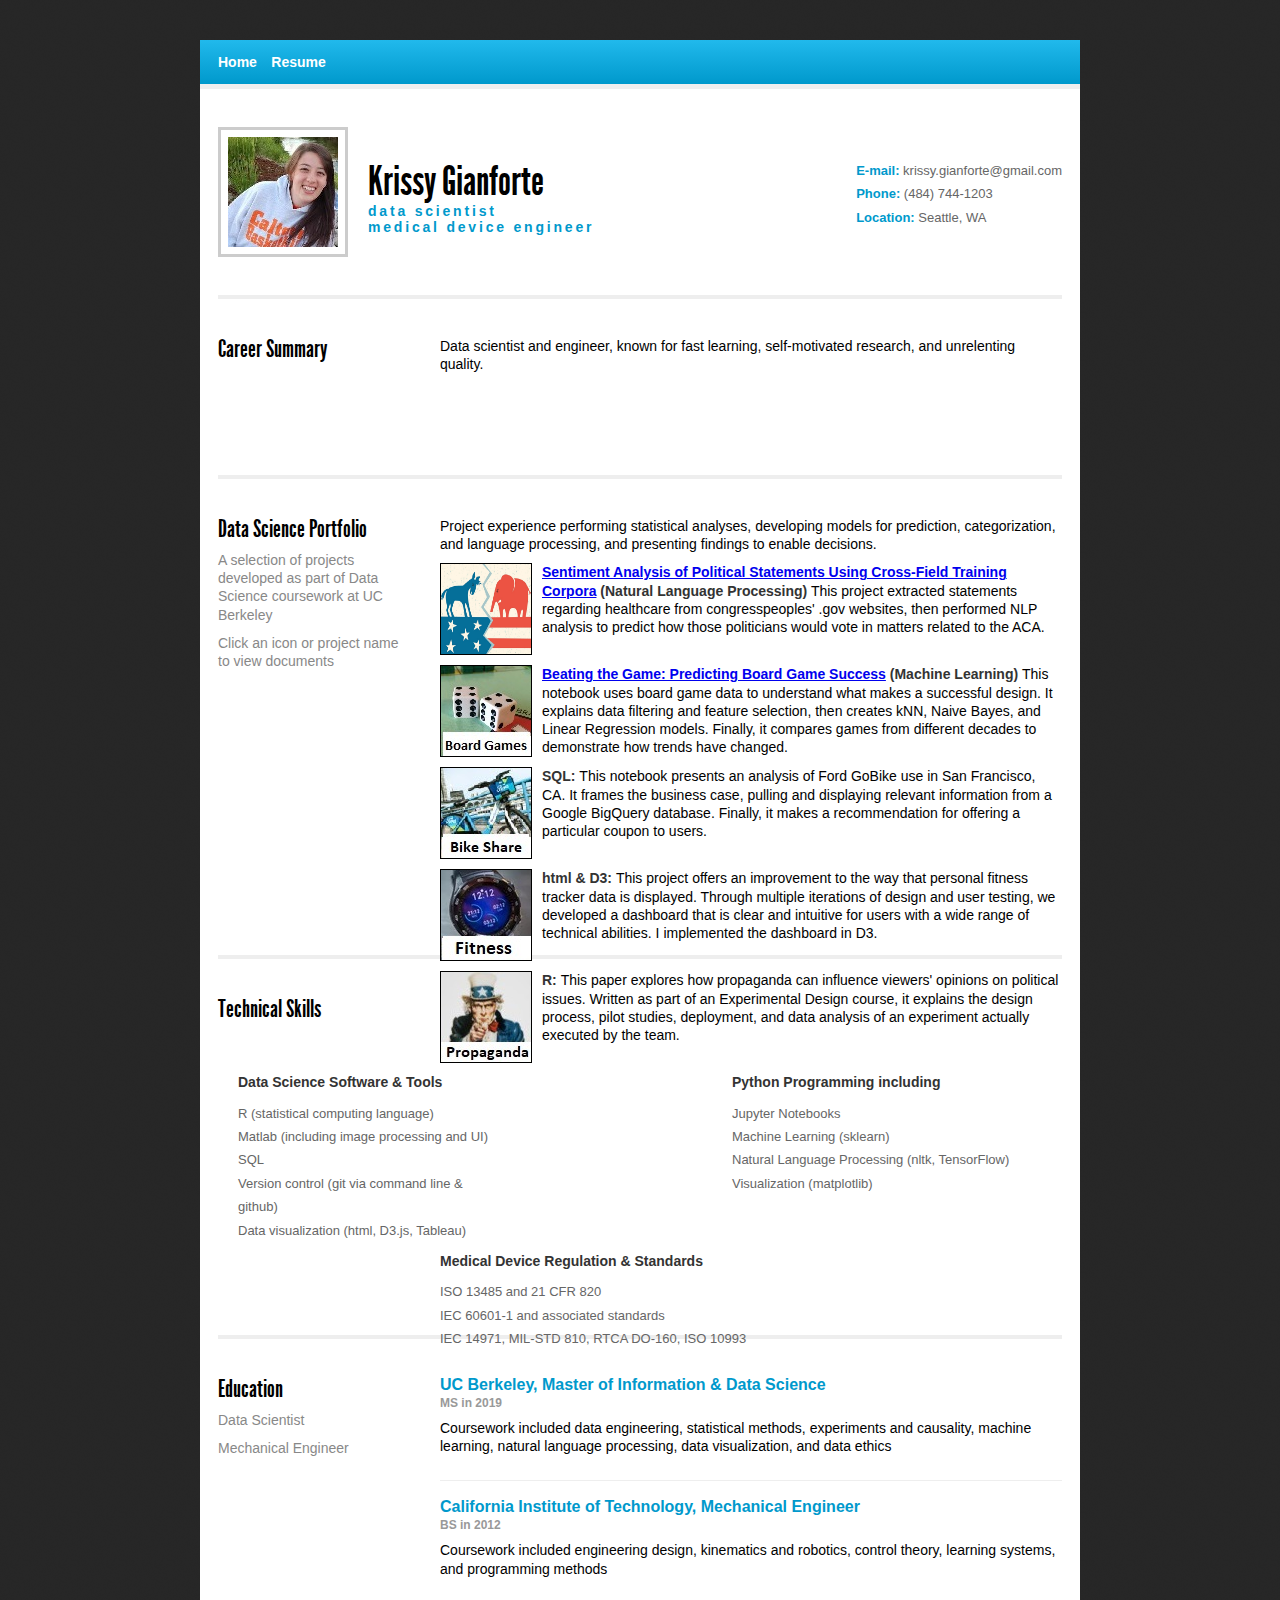
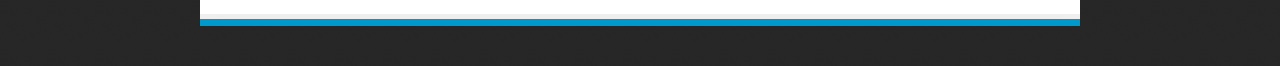
==== index.html @ 1ad449bc "updated resume and matching index doc updates" ====
<!DOCTYPE html PUBLIC "-//W3C//DTD XHTML 1.0 Strict//EN"
    "http://www.w3.org/TR/xhtml1/DTD/xhtml1-strict.dtd">

<html xmlns="http://www.w3.org/1999/xhtml">
<head>
  <meta http-equiv="Content-Type" content="text/html; charset=utf-8" />
  <title>Krissy Gianforte</title>
  <link rel="stylesheet" type="text/css" href="css/reset.css" />
  <link rel="stylesheet" type="text/css" href="css/main.css" />
  <link rel="stylesheet" href="css/stylesheet.css" type="text/css" charset="utf-8" />
  <link rel="stylesheet" href="css/progressbar.css" type="text/css" />
  <link rel="stylesheet" href="css/print.css" type="text/css" media="print" />
  <link rel="shortcut icon" type="image/x-icon" href="favicon.ico" />
</head>

<body>
    <div id="container">
      <div id="header">
        <ul>
          <li><a href="index.html">Home</a></li>

          <li><a href="docs/Gianforte_Resume.pdf">Resume</a></li>
        </ul>
      </div>

      <div class="section sectiontop">
        <img src="img/headshot.jpg" id="profilepicture" width="110" height="110"
        alt="profile_picture" />

        <h1>Krissy Gianforte</h1>

        <h2>data scientist</h2>
        <h2>medical device engineer</h2>

        <ul>
          <li><span>E-mail:</span> krissy.gianforte@gmail.com</li>

          <li><span>Phone:</span> (484) 744-1203</li>

          <li><span>Location:</span> Seattle, WA</li>
        </ul>
      </div>

      <div class="section personal">
        <div class="left">
          <h3>Career Summary</h3>
        </div>

        <div class="right">
          <p><i>Data scientist and engineer, known for fast learning, self-motivated research,
            and unrelenting quality.</i></p>
        </div>
      </div>




      <div class="section gallery">
        <div class="left">
          <h3>Data Science Portfolio</h3>
          <p>A selection of projects developed as part of
            Data Science coursework at UC Berkeley</p>
          <p>Click an icon or project name to view documents</p>
        </div>


        <div class="right">
          <p><i>Project experience performing statistical analyses, developing models for prediction, categorization,
            and language processing, and presenting findings to enable decisions.</i></p>
        </div>


        <div class="right">
          <a href="docs/political_sentiment/"><img src="img/political_sent.jpg" width="90" height="90" alt="image" /></a>
          <p>
            <span><a href="docs/political_sentiment/">Sentiment Analysis of Political Statements
              Using Cross-Field Training Corpora</a> (Natural Language Processing)</span> This project extracted
            statements regarding healthcare from congresspeoples' .gov websites, then performed NLP analysis to
            predict how those politicians would vote in matters related to the ACA.
          </p>
        </div>
        <div class="right">
          <a href="docs/Gianforte_BoardGameML.pdf"><img src="img/boardgame_slides.jpg" width="90" height="90" alt="image" /></a>
          <p>
            <span><a href="docs/Gianforte_BoardGameML">Beating the Game: Predicting Board Game Success</a> (Machine Learning)
              </span>This notebook uses board game data to understand what
            makes a successful design. It explains data filtering and feature selection, then creates
            kNN, Naive Bayes, and Linear Regression models. Finally, it compares games from different decades
            to demonstrate how trends have changed.
          </p>
        </div>
        <div class="right">
          <a href="docs/Gianforte_GoBikeAnalysis.pdf"><img src="img/gobike_notebook.jpg" width="90" height="90" alt="image" /></a>
          <p>
            <span>SQL: </span>This notebook presents an analysis of Ford GoBike use in San Francisco, CA. It frames
            the business case, pulling and displaying relevant information from a Google BigQuery database. Finally,
            it makes a recommendation for offering a particular coupon to users.
          </p>
        </div>
        <div class="right">
          <a href="FitnessDashboard/"><img src="img/fitness_dashboard.jpg" width="90" height="90" alt="image" /></a>
          <p>
            <span>html &amp D3: </span>This project offers an improvement to the way that personal fitness tracker data
            is displayed. Through multiple iterations of design and user testing, we developed a dashboard
            that is clear and intuitive for users with a wide range of technical abilities. I implemented the
            dashboard in D3.
          </p>
        </div>
        <div class="right">
          <a href="docs/Gianforte_PropagandaExperiment.pdf"><img src="img/propaganda_paper.jpg" width="90" height="90" alt="image" /></a>
          <p>
            <span>R: </span>This paper explores how propaganda can influence viewers' opinions on political issues.
            Written as part of an Experimental Design course, it explains the design process, pilot studies, deployment,
            and data analysis of an experiment actually executed by the team.
          </p>
        </div>

      </div>



      <div class="section technical">
        <div class="left">
          <h3>Technical Skills</h3>
        </div>

          <div class="right_left">
            <p><span>Data Science Software &amp Tools</span></p>

            <p>
              <ul>
                <li>R (statistical computing language)</li>
                <li>Matlab (including image processing and UI)</li>
                <li>SQL</li>
                <li>Version control (git via command line &amp github)</li>
                <li>Data visualization (html, D3.js, Tableau)</li>
              </ul>
            </p>
          </div>


          <div class="right_right">
            <p><span>Python Programming including</span></p>

            <p>
              <ul>
                <li>Jupyter Notebooks</li>
                <li>Machine Learning (sklearn)</li>
                <li>Natural Language Processing (nltk, TensorFlow)</li>
                <li>Visualization (matplotlib)</li>
              </ul>
            </p>
          </div>

          <div class="right">
            <p><span>Medical Device Regulation &amp Standards</span></p>

            <p>
              <ul>
                <li>ISO 13485 and 21 CFR 820</li>
                <li>IEC 60601-1 and associated standards</li>
                <li>IEC 14971, MIL-STD 810, RTCA DO-160, ISO 10993</li>
              </ul>
            </p>
          </div>
        </div>




      <div class="section education">
        <div class="left">
          <h3>Education</h3>

          <p>Data Scientist</p>
          <p>Mechanical Engineer</p>
        </div>

        <div class="right">
          <div class="row selection_education">
            <h4>UC Berkeley, Master of Information &amp Data Science</h4>

            <h5>MS in 2019</h5>

            <p>Coursework included data engineering, statistical methods, experiments
              and causality, machine learning, natural language processing,
              data visualization, and data ethics</p>
          </div>

          <div class="row">
            <h4>California Institute of Technology, Mechanical Engineer</h4>

            <h5>BS in 2012</h5>

            <p>Coursework included engineering design, kinematics and robotics,
              control theory, learning systems, and programming methods</p>
          </div>
        </div>
      </div>

      </div>

</body>
</html>
---- css/main.css ----
@charset "utf-8";
/* CSS Document */

body {
	background: url(../img/bodyBack.png);
}

#container {
	background: #fff;
	margin: 40px auto;
	width: 880px;
	font-family: "Trebuchet MS", arial;
	box-shadow: 0 0 30px rgba(0,0,0,0.4);
	-moz-box-shadow: 0 0 30px rgba(0,0,0,0.4);
	-webkit-box-shadow: 0 0 30px rgba(0,0,0,0.4);
	border-bottom: 7px solid #0099CC;
	box-shadow: 0 -5px 0 #efefef inset;
	-moz-box-shadow: 0 -5px 0 #efefef inset;
	-webkit-box-shadow: 0 -5px 0 #efefef inset;
}

/*----------Header------------*/

#header {
	background: #0099CC;
	border-bottom: 5px solid #efefef;
	color: #fff;
	height: 30px;
	padding: 14px 18px 0 18px;
	background: -webkit-gradient(linear, left top, left bottom, from(#21b9ec), to(#0099CC));
	background: -moz-linear-gradient(top,  #21b9ec,  #0099CC);
	filter: progid:DXImageTransform.Microsoft.gradient(startColorstr='#21b9ec', endColorstr='#0099CC');
}

#header ul li {
	display: inline;
	text-decoration: none;
	margin-right: 10px;
}

#header ul li a {
	color: #fff;
	text-decoration: none;
	font-weight: bold;
	font-size: 14px;
}

#header ul li a:hover {
	color: #FFFF33;
}

#header img {
	float: right;
	margin-left: 8px;
	margin-top: -20px;
}

/*----------Section------------*/

.section {
	border-bottom: 4px solid #eeeeee;
	padding: 38px 0 38px;
	margin: 0 18px;
}

.section img {
	float: left;
	background: #fff;
	border: 3px solid #cccccc;
}

.section img#profilepicture {
	padding: 7px;
}

.section h1 {
	font-family: 'LeagueGothicRegular', serif;
	font-size: 40px;
	color: #000;
	letter-spacing: 0;
	margin-top: 35px;
	margin-left: 150px;
}

.section h2 {
	font-family:Arial, Helvetica, sans-serif;
	margin-top: 2px;
	margin-left: 150px;
	color: #0099CC;
	font-weight: bold;
	font-size: 14px;
	letter-spacing: 0.2em;
}

.section ul {
	font-family:Arial, Helvetica, sans-serif;
	font-size: 13px;
	line-height: 1.8em;
	// float: right;
	// margin-top: -75px;
	color: #666;
}

.section ul span {
	color: #0099CC;
	font-weight: bold;
	font-size: 13px;
}

.section ul a {
	color: #666;
	text-decoration: none;
}

.section ul a:hover {
	color: #444;
}

.section .left {
	width: 202px;
	float: left;
}

.section .left p {
	font-size: 14px;
	padding-right: 20px;
	margin-top: 10px;
	color: #888;
}

.section .left h3 {
	font-family: 'LeagueGothicRegular', serif;
	font-size: 24px;
	color: #000;
}

.section  .right {
	float: right;
	width: 622px;
}

.section .right span {
  font-weight: bold;
	color: #333;
}

.section p {
	font-family: Arial, Helvetica, sans-serif;
	font-size: 14px;
	margin-bottom: 10px;
	line-height: 1.3em;
}

.section h4 {
	font-family:Arial, Helvetica, sans-serif;
	color: #0099CC;
	font-weight: bold;
	font-size: 14px;
	margin-bottom: 8px;
}

/*----------Section Top------------*/

.sectiontop {
	height: 120px;
	padding: 38px 0 48px;
}

.sectiontop ul {
	font-family:Arial, Helvetica, sans-serif;
	font-size: 13px;
	line-height: 1.8em;
	float: right;
	margin-top: -75px;
	color: #666;
}

.section ul span {
	color: #0099CC;
	font-weight: bold;
	font-size: 13px;
}


/*----------Personal------------*/

.personal {
	height: 100px;
}


/*----------Education------------*/

.education {
	height: 200px;
}

.selection_education {
	border-bottom: 1px solid #eeeeee;
}

.row {
	padding-bottom: 15px;
	margin-bottom: 18px;
	position: relative;
}

.row h4 {
	font-family:Arial, Helvetica, sans-serif;
	color: #0099CC;
	font-weight: bold;
	font-size: 16px;
	margin-bottom: 4px;
}

.row h5 {
	font-family:Arial, Helvetica, sans-serif;
	color: #999;
	font-weight: bold;
	font-size: 12px;
	margin-bottom: 10px;
}

.row a {
	text-decoration: none;
	color: #fff;
	padding: 7px 8px;
	background: #666;
	font-size: 13px;
	position: absolute;
	top: 0;
	right: 0;
	cursor: default;
}

/*----------Technical------------*/

.technical {
	height: 300px;
}

.technical h4 {
	color: #000;
	font-size: 12px;
}

.right_right {
	width: 330px;
	float: right;
}

.right_right span {
	font-weight: bold;
	color: #333;
}

.right_left {
	width: 250px;
	float: left;
  padding-left: 20px;
}

.right_left span {
	font-weight: bold;
	color: #333;
}

/*----------Gallery------------*/

.gallery {
	height: 400px;
}

.gallery img {
	border: 1px solid #000000;
	margin: 0 10px 10px 0;
}
---- css/stylesheet.css ----
/* Generated by Font Squirrel (http://www.fontsquirrel.com) on January 12, 2012 09:22:56 AM America/New_York */



@font-face {
    font-family: 'LeagueGothicRegular';
    src: url('../fonts/League_Gothic-webfont.eot');
    src: url('../fonts/League_Gothic-webfont.eot?#iefix') format('embedded-opentype'),
         url('../fonts/League_Gothic-webfont.woff') format('woff'),
         url('../fonts/League_Gothic-webfont.ttf') format('truetype'),
         url('../fonts/League_Gothic-webfont.svg#LeagueGothicRegular') format('svg');
    font-weight: normal;
    font-style: normal;

}
---- css/progressbar.css ----
@charset "utf-8";
.progress-bar {
background-color:#111;
height:16px;
width:320px;
margin:0 0 20px;
}

.progress-bar span {
display:inline-block;
height:100%;
background-color:#F60;
border-right:1px solid rgba(255,255,255,0.1);
box-shadow:0 0 20px rgba(0,0,0,0.2) inset;
-moz-box-shadow:0 0 20px rgba(0,0,0,0.2) inset;
-webkit-box-shadow:0 0 20px rgba(0,0,0,0.2) inset;
}

.green span {
background-color:#6C3;
}

.orange span {
background-color:#F60;
}

.red span {
background-color:red;
}
---- css/print.css ----
#header {
	display: none;
}

#container { 
	border: none;
	box-shadow: none;
	margin-top: 0;
}

.contact {
	display: none;
}

.technical .right_right {
	display: none;
}

.technical .right_left {
	width: 602px;
}

a,p,h1,h2,h3,h4,h5 {
	font-family: Arial, Helvetica, sans-serif;
}

h1,h2,h3,h4,h5 {
	font-family: Arial, Helvetica, sans-serif;
	letter-spacing: 0;
}
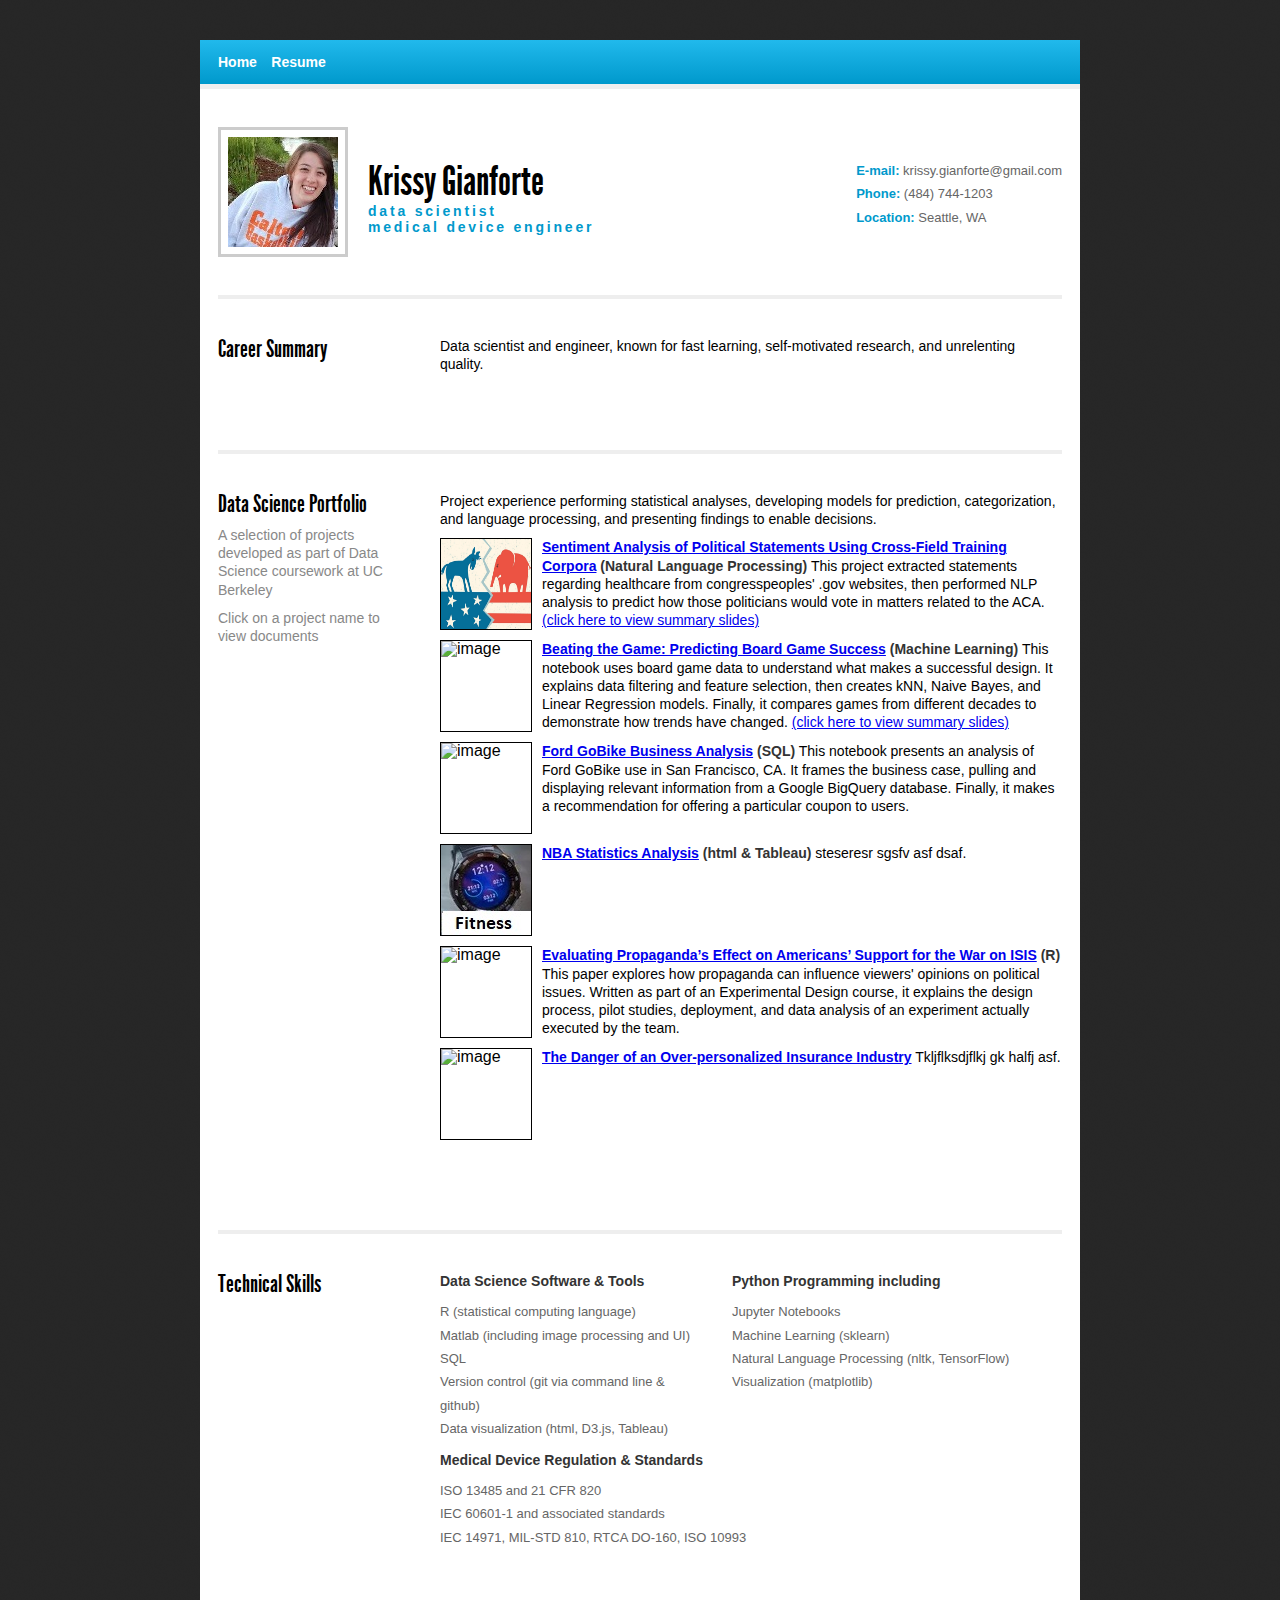
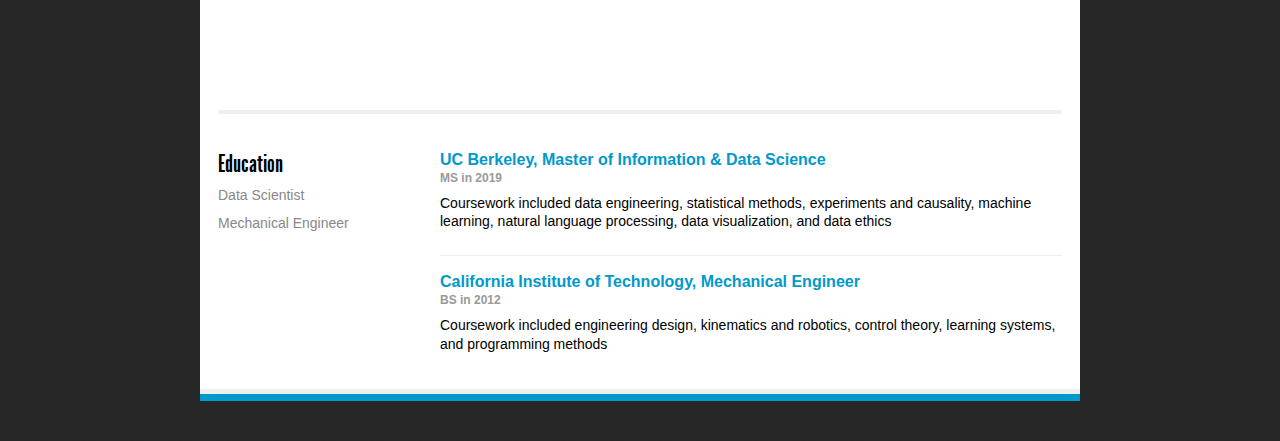
==== commit d8f052f6: "added more portfolio entries" ====
--- a/index.html
+++ b/index.html
@@ -60,7 +60,7 @@
           <h3>Data Science Portfolio</h3>
           <p>A selection of projects developed as part of
             Data Science coursework at UC Berkeley</p>
-          <p>Click an icon or project name to view documents</p>
+          <p>Click on a project name to view documents</p>
         </div>
 
 
@@ -71,47 +71,58 @@
 
 
         <div class="right">
-          <a href="docs/political_sentiment/"><img src="img/political_sent.jpg" width="90" height="90" alt="image" /></a>
-          <p>
-            <span><a href="docs/political_sentiment/">Sentiment Analysis of Political Statements
+          <img src="img/political_sent.jpg" width="90" height="90" alt="image" />
+          <p>
+            <span><a href="docs/Gianforte_PoliticalNLP-paper.pdf">Sentiment Analysis of Political Statements
               Using Cross-Field Training Corpora</a> (Natural Language Processing)</span> This project extracted
             statements regarding healthcare from congresspeoples' .gov websites, then performed NLP analysis to
             predict how those politicians would vote in matters related to the ACA.
-          </p>
-        </div>
-        <div class="right">
-          <a href="docs/Gianforte_BoardGameML.pdf"><img src="img/boardgame_slides.jpg" width="90" height="90" alt="image" /></a>
-          <p>
-            <span><a href="docs/Gianforte_BoardGameML">Beating the Game: Predicting Board Game Success</a> (Machine Learning)
+            <a href="docs/Gianforte_PoliticalNLP-slides.pdf">(click here to view summary slides)</a>
+          </p>
+        </div>
+        <div class="right">
+          <img src="img/boardgame.jpg" width="90" height="90" alt="image" />
+          <p>
+            <span><a href="docs/Gianforte_BoardGameML-notebook">Beating the Game: Predicting Board Game Success</a> (Machine Learning)
               </span>This notebook uses board game data to understand what
             makes a successful design. It explains data filtering and feature selection, then creates
             kNN, Naive Bayes, and Linear Regression models. Finally, it compares games from different decades
             to demonstrate how trends have changed.
-          </p>
-        </div>
-        <div class="right">
-          <a href="docs/Gianforte_GoBikeAnalysis.pdf"><img src="img/gobike_notebook.jpg" width="90" height="90" alt="image" /></a>
-          <p>
-            <span>SQL: </span>This notebook presents an analysis of Ford GoBike use in San Francisco, CA. It frames
+            <a href="docs/Gianforte_BoadGameML.pdf">(click here to view summary slides)</a>
+          </p>
+        </div>
+        <div class="right">
+          <img src="img/gobike.jpg" width="90" height="90" alt="image" />
+          <p>
+            <span><a href="docs/Gianforte_GoBikeAnalysis.pdf">Ford GoBike Business Analysis</a> (SQL)</span>
+            This notebook presents an analysis of Ford GoBike use in San Francisco, CA. It frames
             the business case, pulling and displaying relevant information from a Google BigQuery database. Finally,
             it makes a recommendation for offering a particular coupon to users.
           </p>
         </div>
         <div class="right">
-          <a href="FitnessDashboard/"><img src="img/fitness_dashboard.jpg" width="90" height="90" alt="image" /></a>
-          <p>
-            <span>html &amp D3: </span>This project offers an improvement to the way that personal fitness tracker data
-            is displayed. Through multiple iterations of design and user testing, we developed a dashboard
-            that is clear and intuitive for users with a wide range of technical abilities. I implemented the
-            dashboard in D3.
-          </p>
-        </div>
-        <div class="right">
-          <a href="docs/Gianforte_PropagandaExperiment.pdf"><img src="img/propaganda_paper.jpg" width="90" height="90" alt="image" /></a>
-          <p>
-            <span>R: </span>This paper explores how propaganda can influence viewers' opinions on political issues.
+          <img src="img/fitness_dashboard.jpg" width="90" height="90" alt="image" />
+          <p>
+            <span><a href="Gianforte_NBAAnalysis.dpdf">NBA Statistics Analysis</a> (html &amp Tableau)</span>
+            steseresr sgsfv asf dsaf.
+          </p>
+        </div>
+        <div class="right">
+          <img src="img/propaganda.jpg" width="90" height="90" alt="image" />
+          <p>
+            <span><a href="docs/Gianforte_PropagandaExperiment.pdf">Evaluating Propaganda’s
+              Effect on Americans’ Support for the War on ISIS</a> (R)</span>
+            This paper explores how propaganda can influence viewers' opinions on political issues.
             Written as part of an Experimental Design course, it explains the design process, pilot studies, deployment,
             and data analysis of an experiment actually executed by the team.
+          </p>
+        </div>
+        <div class="right">
+          <img src="img/insurance.jpg" width="90" height="90" alt="image" />
+          <p>
+            <span><a href="docs/Gianforte_InsuranceEthics.pdf">The Danger of an Over-personalized
+              Insurance Industry</a></span>
+            Tkljflksdjflkj gk halfj asf.
           </p>
         </div>
 
--- a/css/main.css
+++ b/css/main.css
@@ -185,7 +185,7 @@
 /*----------Personal------------*/
 
 .personal {
-	height: 100px;
+	height: 75px;
 }
 
 
@@ -236,7 +236,7 @@
 /*----------Technical------------*/
 
 .technical {
-	height: 300px;
+	height: 400px;
 }
 
 .technical h4 {
@@ -268,7 +268,7 @@
 /*----------Gallery------------*/
 
 .gallery {
-	height: 400px;
+	height: 700px;
 }
 
 .gallery img {
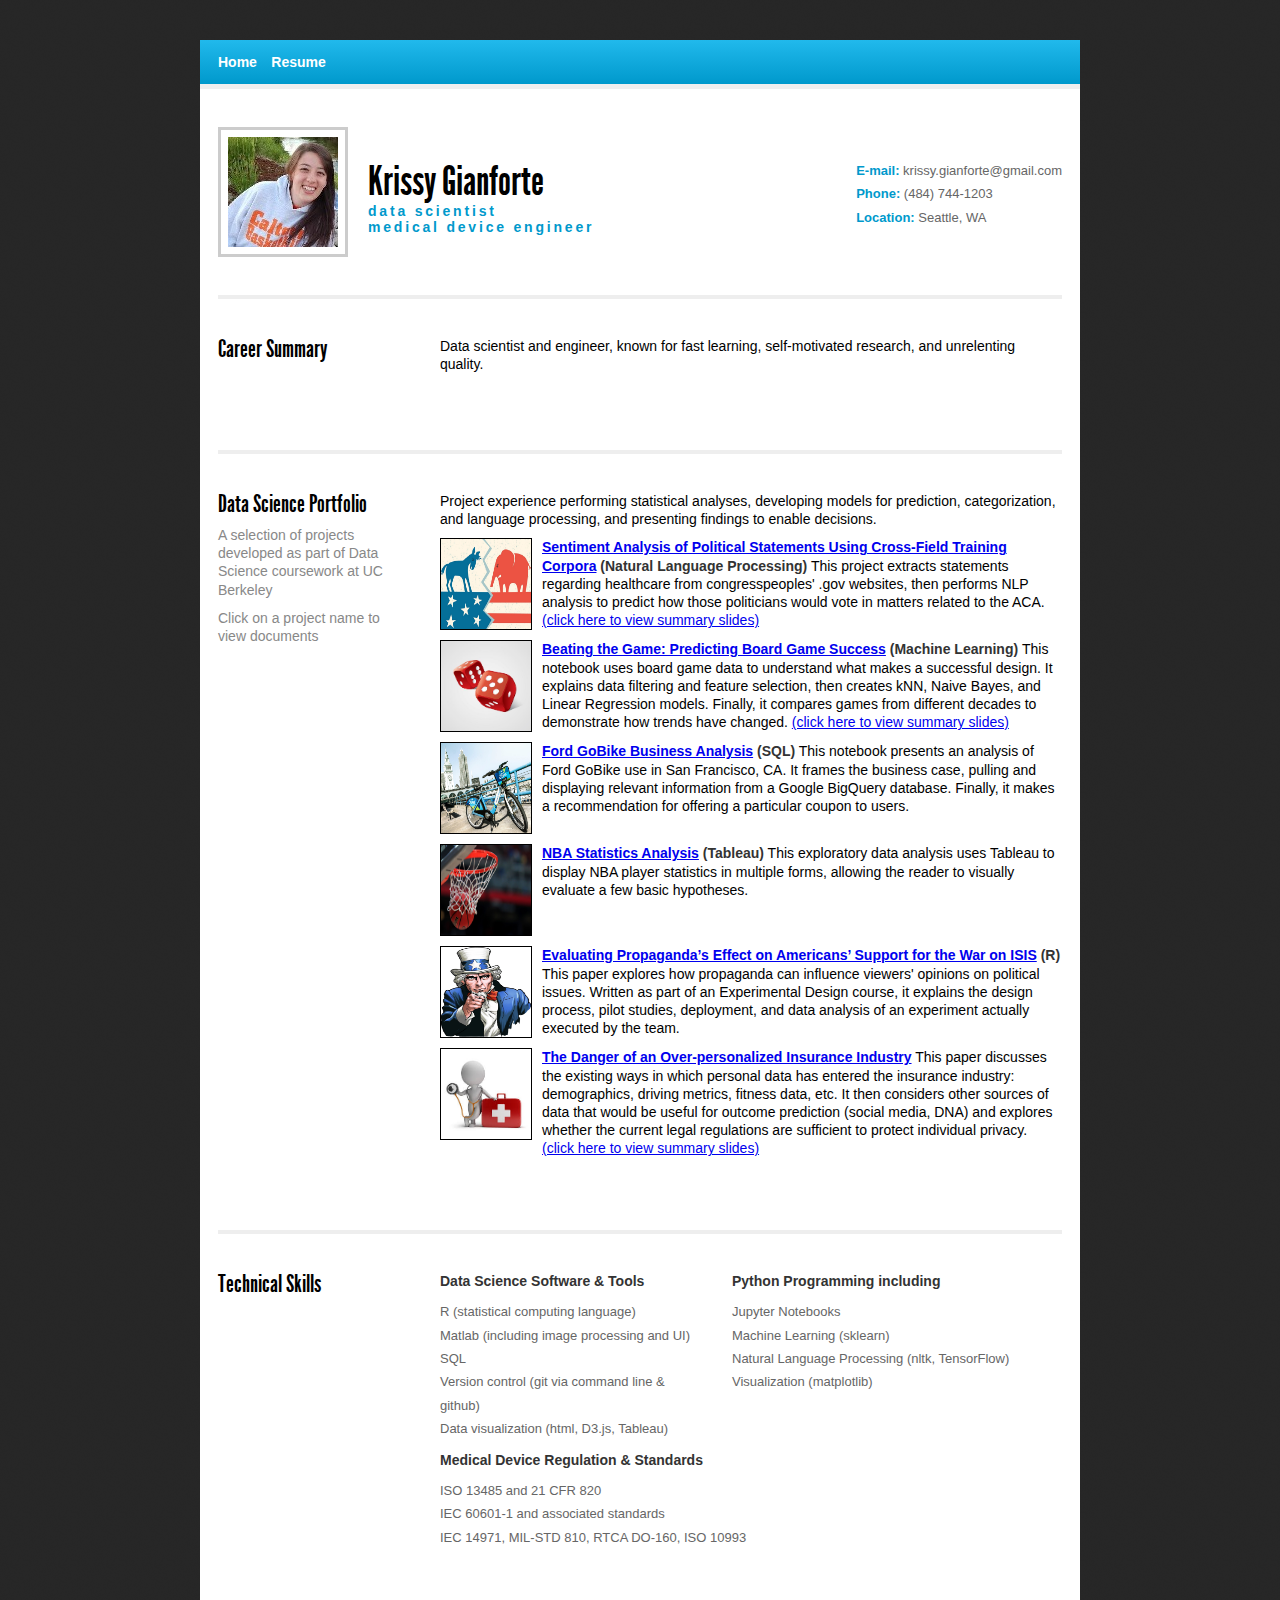
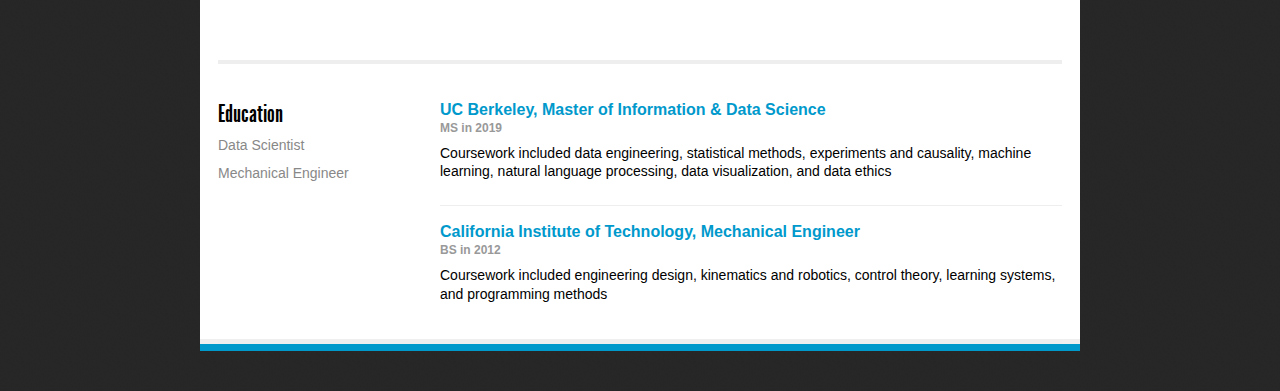
==== commit 7ea72f84: "upload of last few projects and images for all projects" ====
--- a/index.html
+++ b/index.html
@@ -74,8 +74,8 @@
           <img src="img/political_sent.jpg" width="90" height="90" alt="image" />
           <p>
             <span><a href="docs/Gianforte_PoliticalNLP-paper.pdf">Sentiment Analysis of Political Statements
-              Using Cross-Field Training Corpora</a> (Natural Language Processing)</span> This project extracted
-            statements regarding healthcare from congresspeoples' .gov websites, then performed NLP analysis to
+              Using Cross-Field Training Corpora</a> (Natural Language Processing)</span> This project extracts
+            statements regarding healthcare from congresspeoples' .gov websites, then performs NLP analysis to
             predict how those politicians would vote in matters related to the ACA.
             <a href="docs/Gianforte_PoliticalNLP-slides.pdf">(click here to view summary slides)</a>
           </p>
@@ -101,10 +101,11 @@
           </p>
         </div>
         <div class="right">
-          <img src="img/fitness_dashboard.jpg" width="90" height="90" alt="image" />
-          <p>
-            <span><a href="Gianforte_NBAAnalysis.dpdf">NBA Statistics Analysis</a> (html &amp Tableau)</span>
-            steseresr sgsfv asf dsaf.
+          <img src="img/NBA.jpg" width="90" height="90" alt="image" />
+          <p>
+            <span><a href="Gianforte_NBAAnalysis.pdf">NBA Statistics Analysis</a> (Tableau)</span>
+            This exploratory data analysis uses Tableau to display NBA player statistics in multiple forms,
+            allowing the reader to visually evaluate a few basic hypotheses.
           </p>
         </div>
         <div class="right">
@@ -122,7 +123,11 @@
           <p>
             <span><a href="docs/Gianforte_InsuranceEthics.pdf">The Danger of an Over-personalized
               Insurance Industry</a></span>
-            Tkljflksdjflkj gk halfj asf.
+            This paper discusses the existing ways in which personal data has entered the insurance industry:
+            demographics, driving metrics, fitness data, etc. It then considers other sources of data that
+            would be useful for outcome prediction (social media, DNA) and explores whether the current legal regulations
+            are sufficient to protect individual privacy.
+            <a href="docs/Gianforte_InsuranceEthics-slides.pdf">(click here to view summary slides)</a>
           </p>
         </div>
 
--- a/css/main.css
+++ b/css/main.css
@@ -236,7 +236,7 @@
 /*----------Technical------------*/
 
 .technical {
-	height: 400px;
+	height: 350px;
 }
 
 .technical h4 {
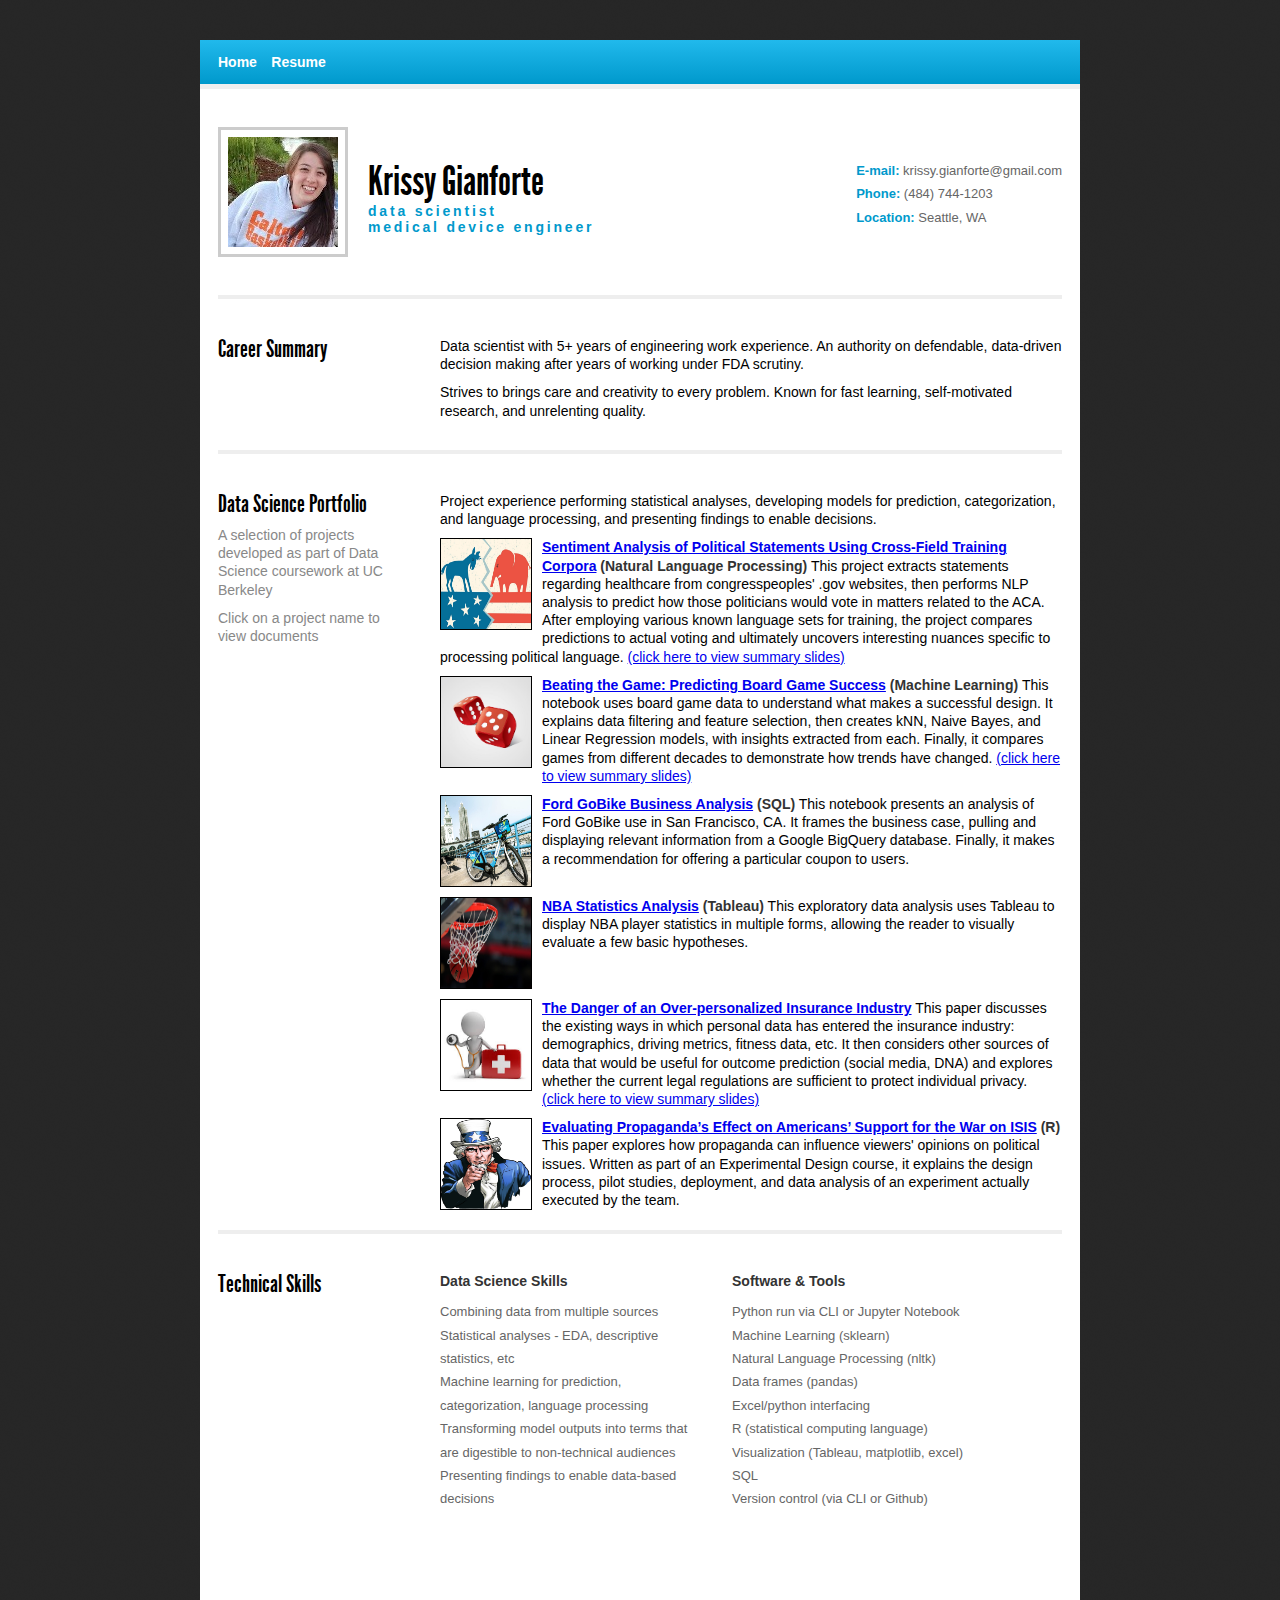
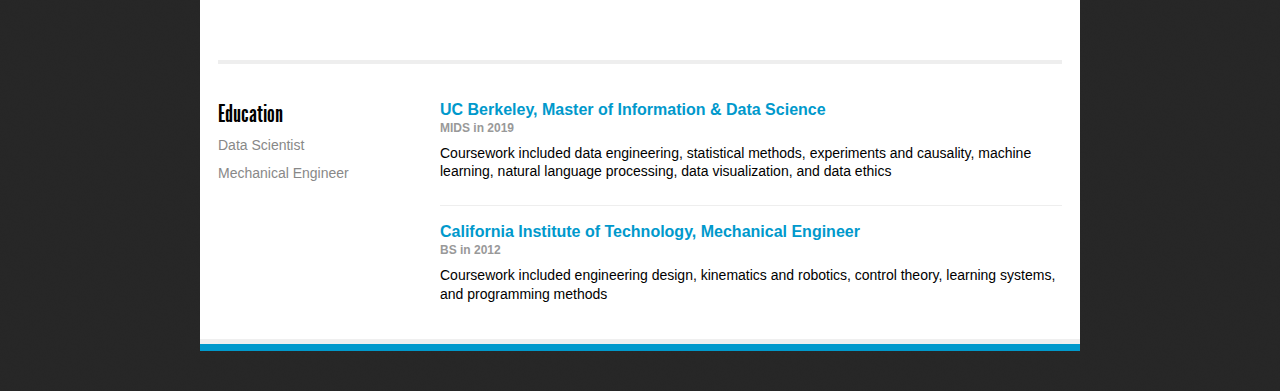
==== commit c6344804: "update to index.html to match 2022 resume updates" ====
--- a/index.html
+++ b/index.html
@@ -47,8 +47,8 @@
         </div>
 
         <div class="right">
-          <p><i>Data scientist and engineer, known for fast learning, self-motivated research,
-            and unrelenting quality.</i></p>
+          <p><i>Data scientist with 5+ years of engineering work experience. An authority on defendable, data-driven decision making after years of working under FDA scrutiny.</i><p>
+           <p><i>Strives to brings care and creativity to every problem. Known for fast learning, self-motivated research, and unrelenting quality. </i></p>
         </div>
       </div>
 
@@ -73,22 +73,25 @@
         <div class="right">
           <img src="img/political_sent.jpg" width="90" height="90" alt="image" />
           <p>
-            <span><a href="docs/Gianforte_PoliticalNLP-paper.pdf">Sentiment Analysis of Political Statements
+            <span><a href="docs/Gianforte_PoliticalNLP_paper.pdf">Sentiment Analysis of Political Statements
               Using Cross-Field Training Corpora</a> (Natural Language Processing)</span> This project extracts
             statements regarding healthcare from congresspeoples' .gov websites, then performs NLP analysis to
-            predict how those politicians would vote in matters related to the ACA.
-            <a href="docs/Gianforte_PoliticalNLP-slides.pdf">(click here to view summary slides)</a>
+            predict how those politicians would vote in matters related to the ACA. After employing various known 
+              language sets for training, the project compares predictions to actual voting and ultimately 
+              uncovers interesting nuances specific to processing political language.
+            <a href="docs/Gianforte_PoliticalNLP_slides.pdf">(click here to view summary slides)</a>
           </p>
         </div>
         <div class="right">
           <img src="img/boardgame.jpg" width="90" height="90" alt="image" />
           <p>
-            <span><a href="docs/Gianforte_BoardGameML-notebook">Beating the Game: Predicting Board Game Success</a> (Machine Learning)
+            <span><a href="docs/Gianforte_BoardGameML_notebook.pdf">Beating the Game: Predicting Board Game Success</a> (Machine Learning)
               </span>This notebook uses board game data to understand what
             makes a successful design. It explains data filtering and feature selection, then creates
-            kNN, Naive Bayes, and Linear Regression models. Finally, it compares games from different decades
+            kNN, Naive Bayes, and Linear Regression models, with insights extracted from each. 
+              Finally, it compares games from different decades
             to demonstrate how trends have changed.
-            <a href="docs/Gianforte_BoadGameML.pdf">(click here to view summary slides)</a>
+            <a href="docs/Gianforte_BoardGameML.pdf">(click here to view summary slides)</a>
           </p>
         </div>
         <div class="right">
@@ -103,19 +106,9 @@
         <div class="right">
           <img src="img/NBA.jpg" width="90" height="90" alt="image" />
           <p>
-            <span><a href="Gianforte_NBAAnalysis.pdf">NBA Statistics Analysis</a> (Tableau)</span>
+            <span><a href="docs/Gianforte_NBAAnalysis.pdf">NBA Statistics Analysis</a> (Tableau)</span>
             This exploratory data analysis uses Tableau to display NBA player statistics in multiple forms,
             allowing the reader to visually evaluate a few basic hypotheses.
-          </p>
-        </div>
-        <div class="right">
-          <img src="img/propaganda.jpg" width="90" height="90" alt="image" />
-          <p>
-            <span><a href="docs/Gianforte_PropagandaExperiment.pdf">Evaluating Propaganda’s
-              Effect on Americans’ Support for the War on ISIS</a> (R)</span>
-            This paper explores how propaganda can influence viewers' opinions on political issues.
-            Written as part of an Experimental Design course, it explains the design process, pilot studies, deployment,
-            and data analysis of an experiment actually executed by the team.
           </p>
         </div>
         <div class="right">
@@ -127,7 +120,17 @@
             demographics, driving metrics, fitness data, etc. It then considers other sources of data that
             would be useful for outcome prediction (social media, DNA) and explores whether the current legal regulations
             are sufficient to protect individual privacy.
-            <a href="docs/Gianforte_InsuranceEthics-slides.pdf">(click here to view summary slides)</a>
+            <a href="docs/Gianforte_InsuranceEthics_slides.pdf">(click here to view summary slides)</a>
+          </p>
+        </div>
+        <div class="right">
+          <img src="img/propaganda.jpg" width="90" height="90" alt="image" />
+          <p>
+            <span><a href="docs/Gianforte_PropagandaExperiment.pdf">Evaluating Propaganda’s
+              Effect on Americans’ Support for the War on ISIS</a> (R)</span>
+            This paper explores how propaganda can influence viewers' opinions on political issues.
+            Written as part of an Experimental Design course, it explains the design process, pilot studies, deployment,
+            and data analysis of an experiment actually executed by the team.
           </p>
         </div>
 
@@ -141,44 +144,37 @@
         </div>
 
           <div class="right_left">
-            <p><span>Data Science Software &amp Tools</span></p>
+            <p><span>Data Science Skills</span></p>
 
             <p>
               <ul>
-                <li>R (statistical computing language)</li>
-                <li>Matlab (including image processing and UI)</li>
-                <li>SQL</li>
-                <li>Version control (git via command line &amp github)</li>
-                <li>Data visualization (html, D3.js, Tableau)</li>
+                <li>Combining data from multiple sources</li>
+                <li>Statistical analyses - EDA, descriptive statistics, etc</li>
+                <li>Machine learning for prediction, categorization, language processing</li>
+                <li>Transforming model outputs into terms that are digestible to non-technical audiences</li>
+                <li>Presenting findings to enable data-based decisions</li>
               </ul>
             </p>
           </div>
 
 
           <div class="right_right">
-            <p><span>Python Programming including</span></p>
+            <p><span>Software &amp Tools</span></p>
 
             <p>
               <ul>
-                <li>Jupyter Notebooks</li>
+                <li>Python run via CLI or Jupyter Notebook</li>
                 <li>Machine Learning (sklearn)</li>
-                <li>Natural Language Processing (nltk, TensorFlow)</li>
-                <li>Visualization (matplotlib)</li>
+                <li>Natural Language Processing (nltk)</li>
+                <li>Data frames (pandas)</li>
+                <li>Excel/python interfacing</li>
+                <li>R (statistical computing language)</li>
+                <li>Visualization (Tableau, matplotlib, excel)</li>
+                <li>SQL</li>
+                <li>Version control (via CLI or Github)</li>
               </ul>
             </p>
           </div>
-
-          <div class="right">
-            <p><span>Medical Device Regulation &amp Standards</span></p>
-
-            <p>
-              <ul>
-                <li>ISO 13485 and 21 CFR 820</li>
-                <li>IEC 60601-1 and associated standards</li>
-                <li>IEC 14971, MIL-STD 810, RTCA DO-160, ISO 10993</li>
-              </ul>
-            </p>
-          </div>
         </div>
 
 
@@ -196,7 +192,7 @@
           <div class="row selection_education">
             <h4>UC Berkeley, Master of Information &amp Data Science</h4>
 
-            <h5>MS in 2019</h5>
+            <h5>MIDS in 2019</h5>
 
             <p>Coursework included data engineering, statistical methods, experiments
               and causality, machine learning, natural language processing,
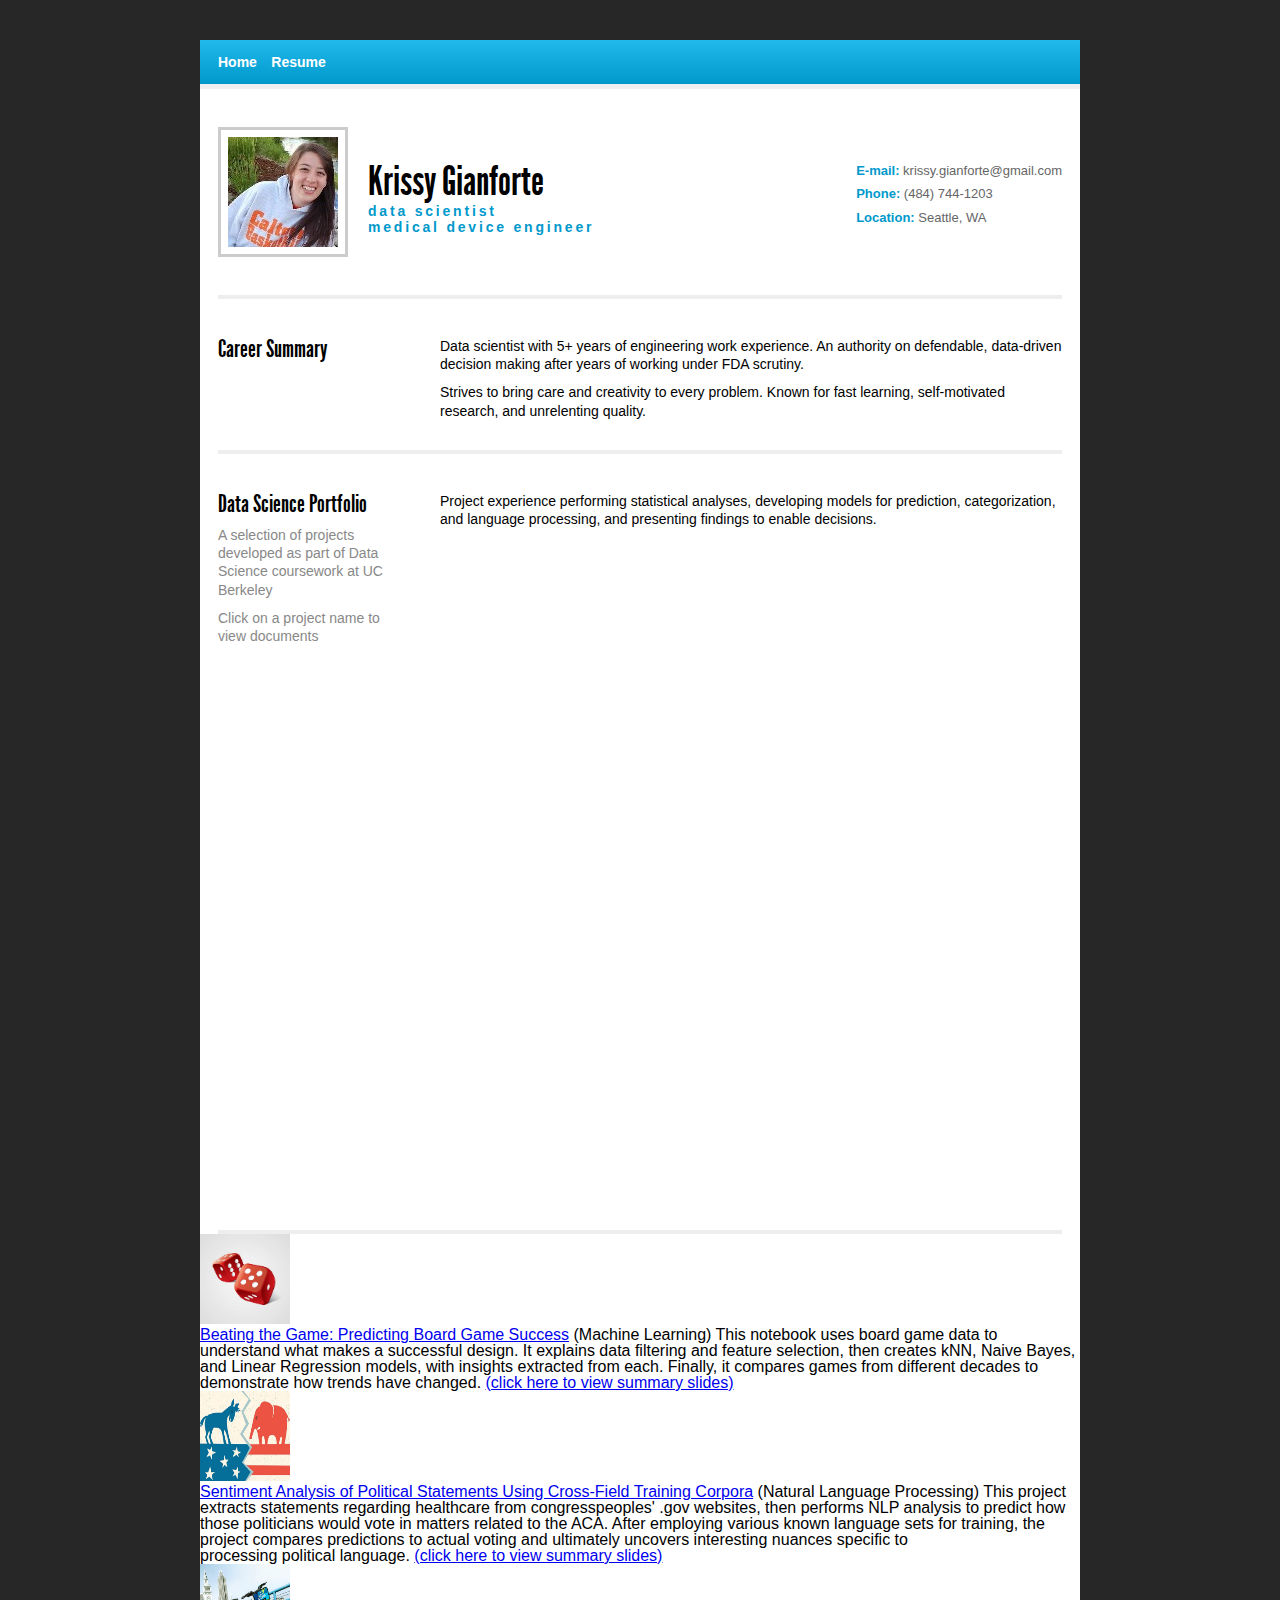
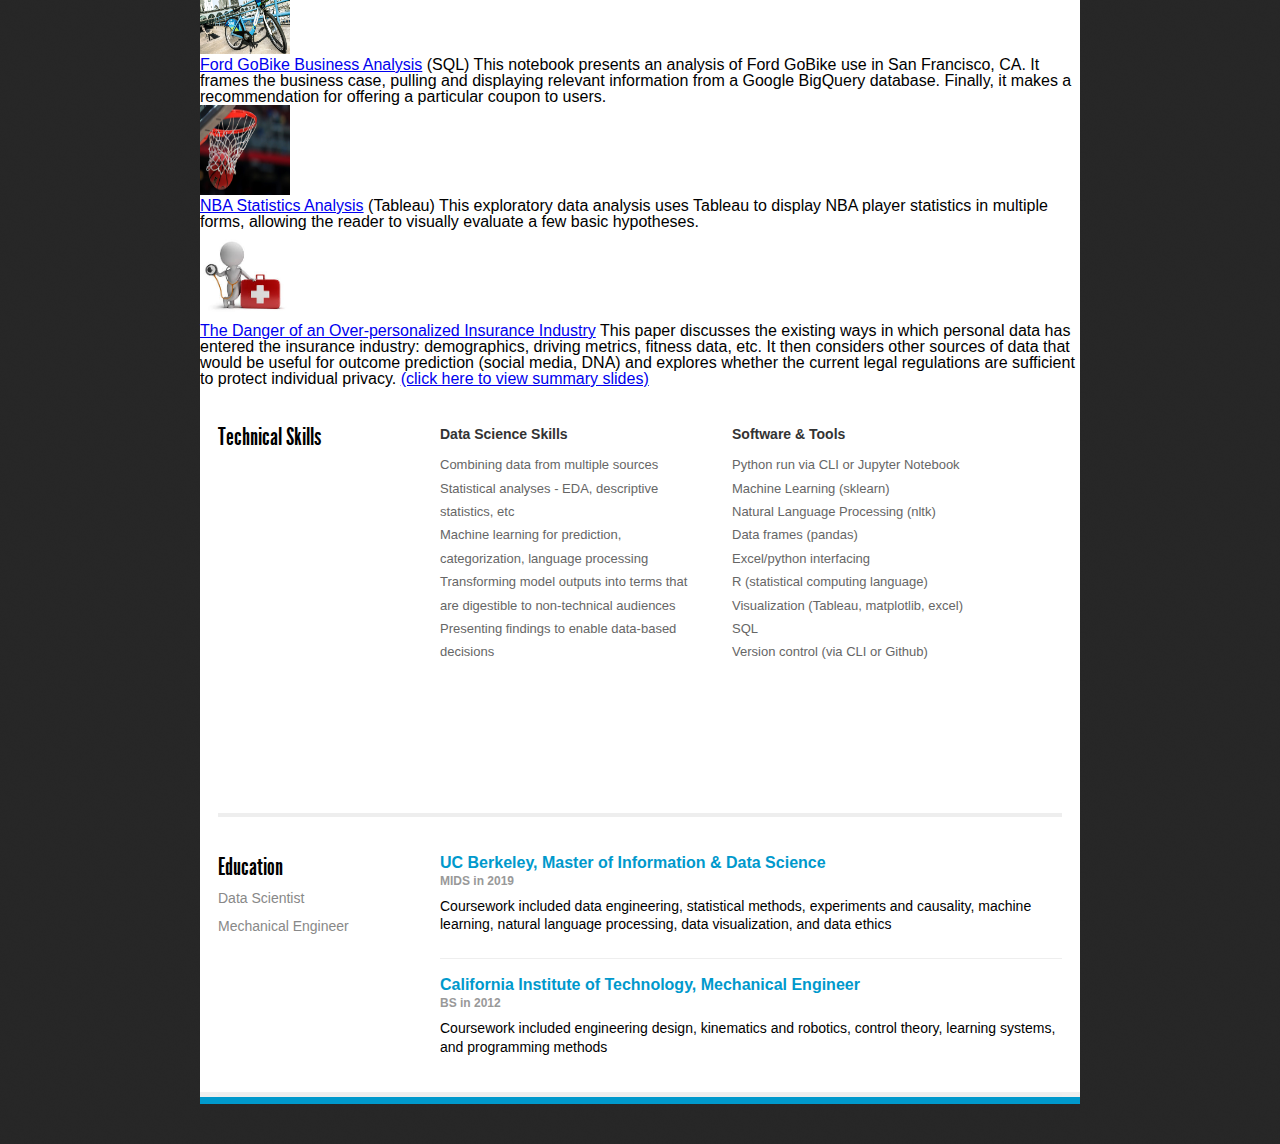
==== commit 9ca7f15a: "removed propaganda paper from portfolio" ====
--- a/index.html
+++ b/index.html
@@ -48,7 +48,7 @@
 
         <div class="right">
           <p><i>Data scientist with 5+ years of engineering work experience. An authority on defendable, data-driven decision making after years of working under FDA scrutiny.</i><p>
-           <p><i>Strives to brings care and creativity to every problem. Known for fast learning, self-motivated research, and unrelenting quality. </i></p>
+           <p><i>Strives to bring care and creativity to every problem. Known for fast learning, self-motivated research, and unrelenting quality. </i></p>
         </div>
       </div>
 
@@ -70,17 +70,6 @@
         </div>
 
 
-        <div class="right">
-          <img src="img/political_sent.jpg" width="90" height="90" alt="image" />
-          <p>
-            <span><a href="docs/Gianforte_PoliticalNLP_paper.pdf">Sentiment Analysis of Political Statements
-              Using Cross-Field Training Corpora</a> (Natural Language Processing)</span> This project extracts
-            statements regarding healthcare from congresspeoples' .gov websites, then performs NLP analysis to
-            predict how those politicians would vote in matters related to the ACA. After employing various known 
-              language sets for training, the project compares predictions to actual voting and ultimately 
-              uncovers interesting nuances specific to processing political language.
-            <a href="docs/Gianforte_PoliticalNLP_slides.pdf">(click here to view summary slides)</a>
-          </p>
         </div>
         <div class="right">
           <img src="img/boardgame.jpg" width="90" height="90" alt="image" />
@@ -95,6 +84,17 @@
           </p>
         </div>
         <div class="right">
+          <img src="img/political_sent.jpg" width="90" height="90" alt="image" />
+          <p>
+            <span><a href="docs/Gianforte_PoliticalNLP_paper.pdf">Sentiment Analysis of Political Statements
+              Using Cross-Field Training Corpora</a> (Natural Language Processing)</span> This project extracts
+            statements regarding healthcare from congresspeoples' .gov websites, then performs NLP analysis to
+            predict how those politicians would vote in matters related to the ACA. After employing various known 
+              language sets for training, the project compares predictions to actual voting and ultimately 
+              uncovers interesting nuances specific to <br>                    processing political language.
+            <a href="docs/Gianforte_PoliticalNLP_slides.pdf">(click here to view summary slides)</a>
+          </p>
+        <div class="right">
           <img src="img/gobike.jpg" width="90" height="90" alt="image" />
           <p>
             <span><a href="docs/Gianforte_GoBikeAnalysis.pdf">Ford GoBike Business Analysis</a> (SQL)</span>
@@ -121,16 +121,6 @@
             would be useful for outcome prediction (social media, DNA) and explores whether the current legal regulations
             are sufficient to protect individual privacy.
             <a href="docs/Gianforte_InsuranceEthics_slides.pdf">(click here to view summary slides)</a>
-          </p>
-        </div>
-        <div class="right">
-          <img src="img/propaganda.jpg" width="90" height="90" alt="image" />
-          <p>
-            <span><a href="docs/Gianforte_PropagandaExperiment.pdf">Evaluating Propaganda’s
-              Effect on Americans’ Support for the War on ISIS</a> (R)</span>
-            This paper explores how propaganda can influence viewers' opinions on political issues.
-            Written as part of an Experimental Design course, it explains the design process, pilot studies, deployment,
-            and data analysis of an experiment actually executed by the team.
           </p>
         </div>
 
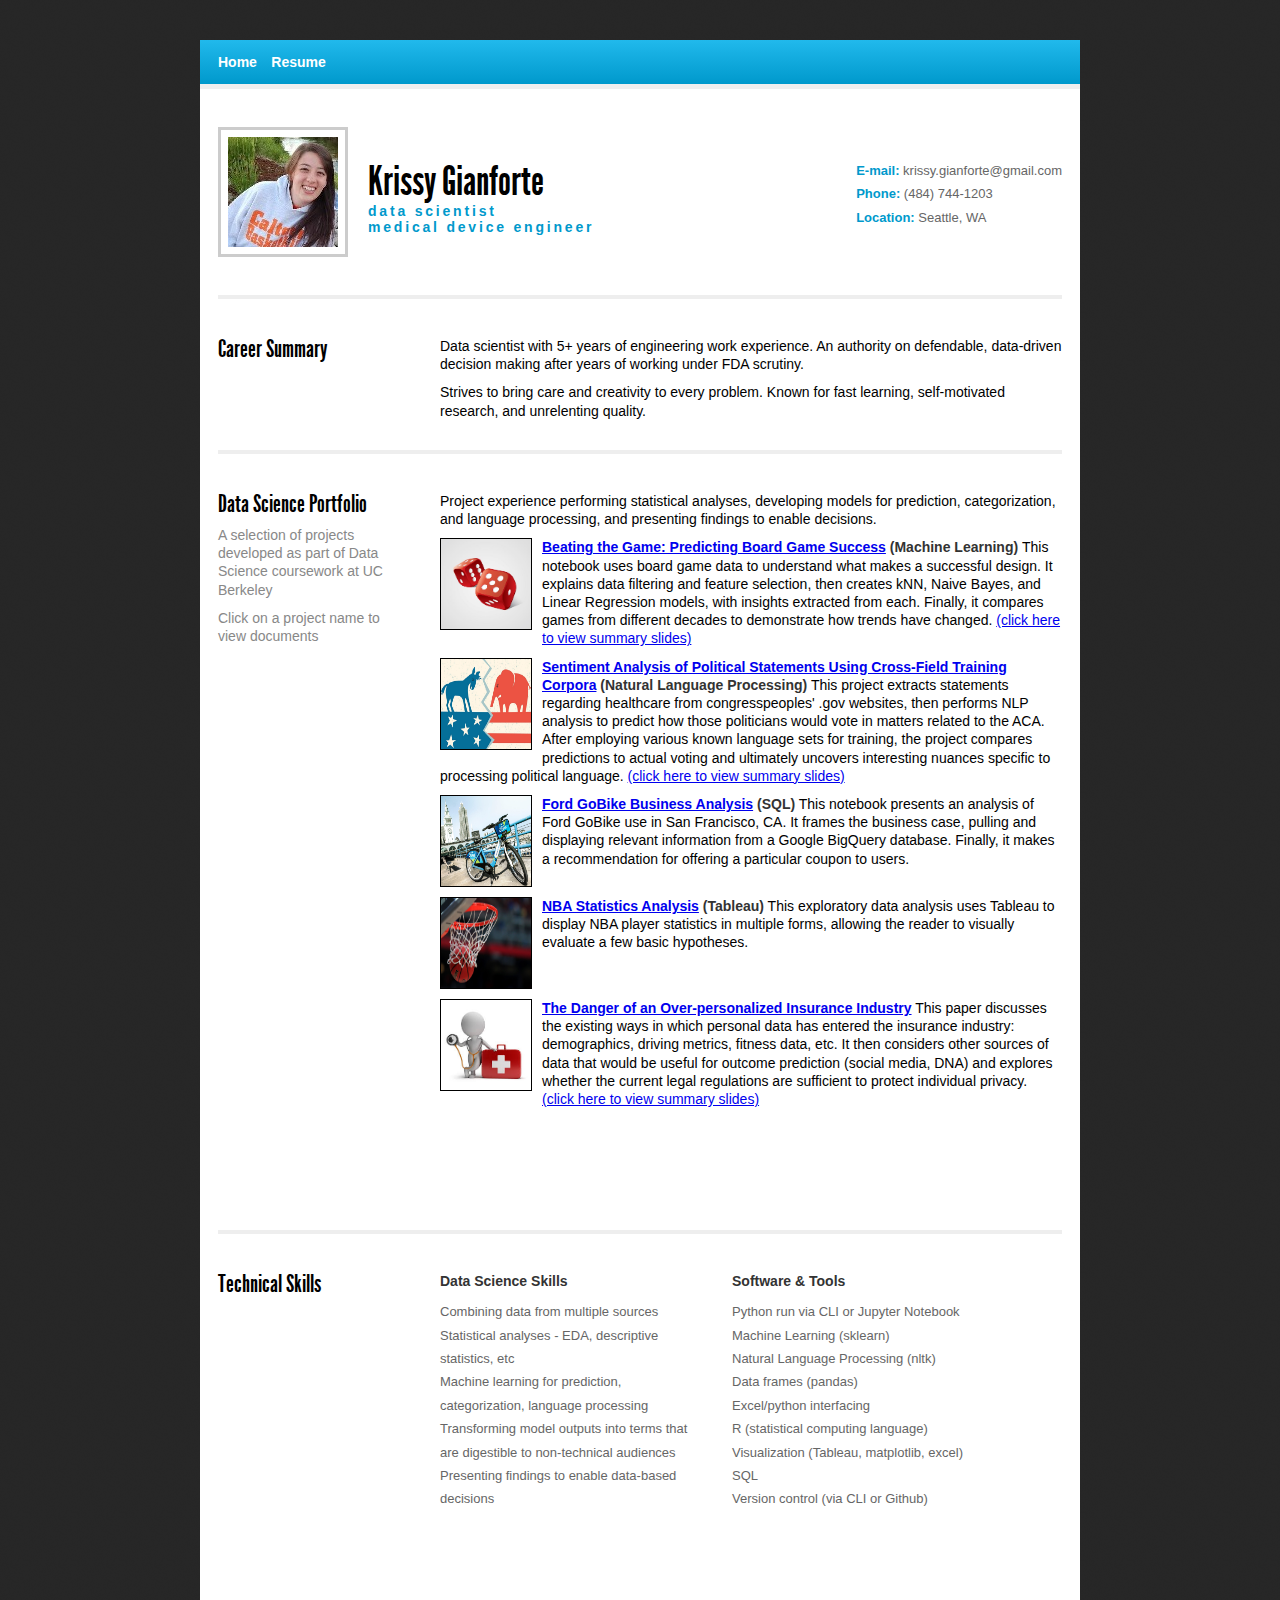
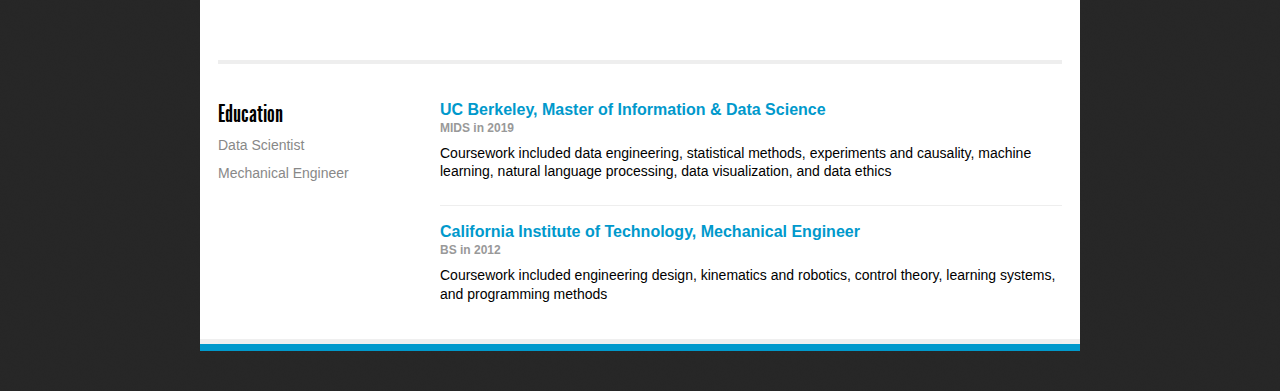
==== commit 8a8da68b: "fixing what i broke" ====
--- a/index.html
+++ b/index.html
@@ -69,8 +69,6 @@
             and language processing, and presenting findings to enable decisions.</i></p>
         </div>
 
-
-        </div>
         <div class="right">
           <img src="img/boardgame.jpg" width="90" height="90" alt="image" />
           <p>
@@ -94,6 +92,7 @@
               uncovers interesting nuances specific to <br>                    processing political language.
             <a href="docs/Gianforte_PoliticalNLP_slides.pdf">(click here to view summary slides)</a>
           </p>
+         </div>
         <div class="right">
           <img src="img/gobike.jpg" width="90" height="90" alt="image" />
           <p>
